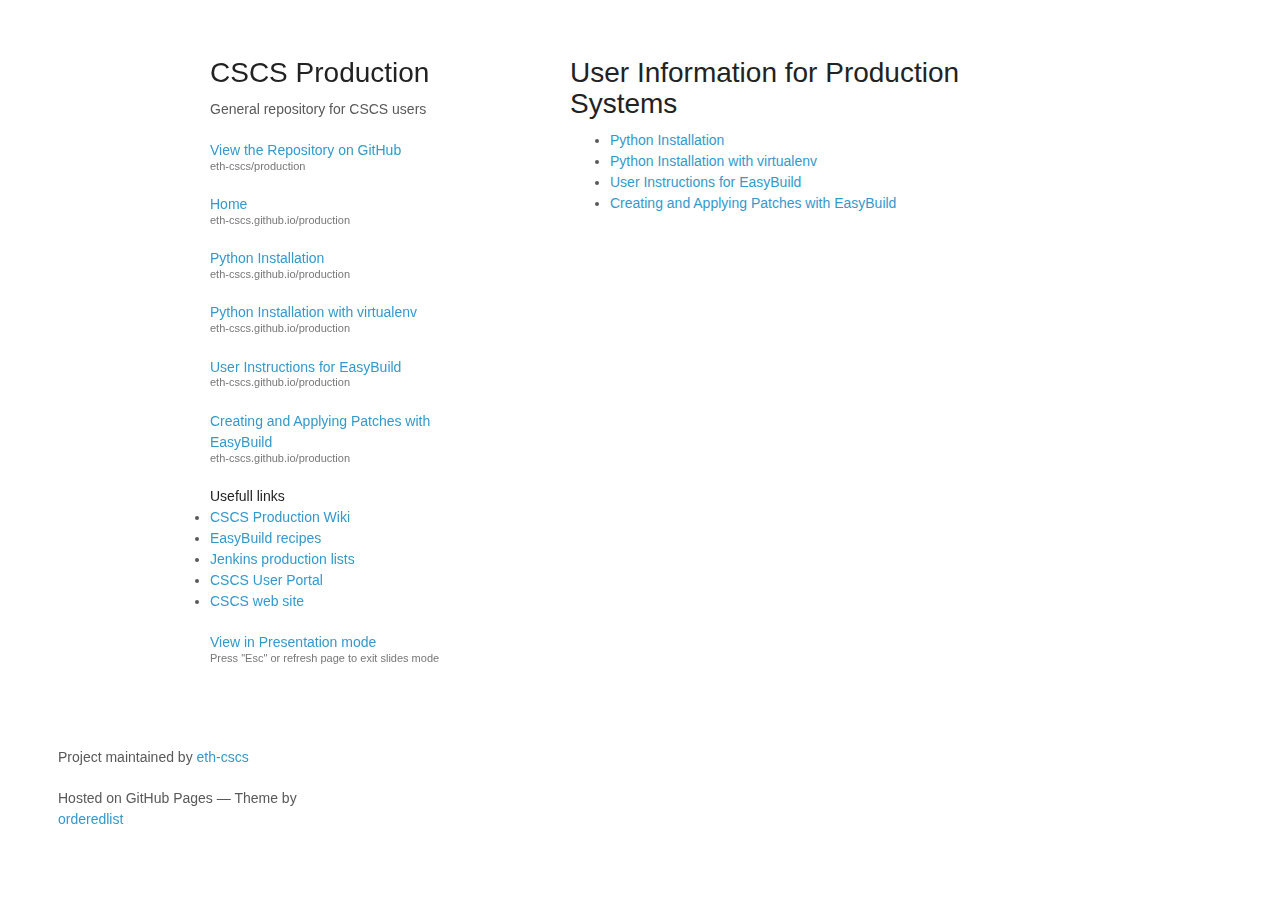
==== production/index.html @ 08b44766 "forking cscs doc" ====
<!doctype html>
<html>
  <head>
    <meta charset="utf-8">
    <meta http-equiv="X-UA-Compatible" content="chrome=1">
    <title>CSCS Production Documentation</title>

    <meta name="viewport" content="width=device-width">
    <script src="javascripts/pagedown.js"></script>
    <script src="javascripts/cscs.wiki.js"></script>
    <script src="javascripts/remark.js"></script>
    <script src="javascripts/jquery-3.1.1.js"></script>
    <meta name="viewport" content="width=device-width, initial-scale=1, user-scalable=no">
    <!--[if lt IE 9]>
    <script src="//html5shiv.googlecode.com/svn/trunk/html5.js"></script>
    <![endif]-->
  </head>
  <body>
    <div id="cscs-body-container">
    </div>
    <script>
      var CSCSContentMarkDownFile = "README.md";
      setupWebSiteCSCSContent();
    </script>      
  </body>
</html>
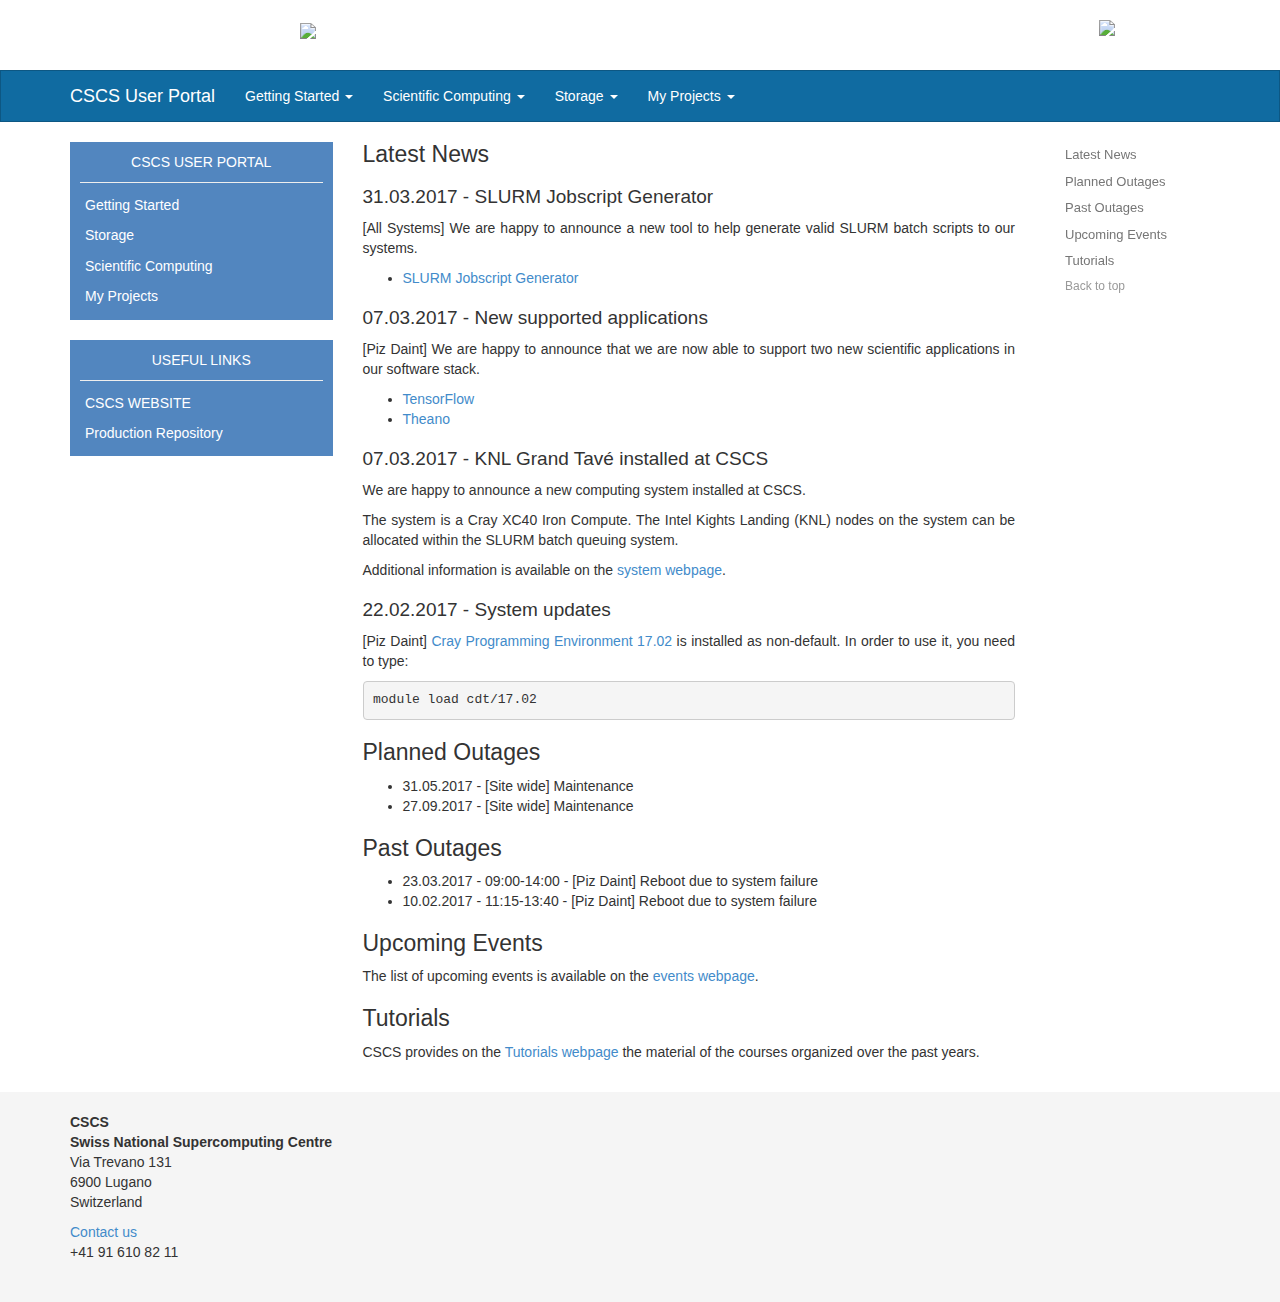
==== commit 47935c7d: "pulling scs production" ====
--- a/production/index.html
+++ b/production/index.html
@@ -1,26 +1,50 @@
-<!doctype html>
-<html>
+<!DOCTYPE html>
+<html lang="en">
   <head>
     <meta charset="utf-8">
-    <meta http-equiv="X-UA-Compatible" content="chrome=1">
-    <title>CSCS Production Documentation</title>
+    <meta http-equiv="X-UA-Compatible" content="IE=edge">
+    <meta name="viewport" content="width=device-width, initial-scale=1">
+    <!-- The above 3 meta tags *must* come first in the head; any other head content must come *after* these tags -->
+    <meta name="description" content="">
+    <meta name="author" content="">
+    <link rel="icon" href="img/favicon.png">
 
-    <meta name="viewport" content="width=device-width">
-    <script src="javascripts/pagedown.js"></script>
-    <script src="javascripts/cscs.wiki.js"></script>
-    <script src="javascripts/remark.js"></script>
-    <script src="javascripts/jquery-3.1.1.js"></script>
-    <meta name="viewport" content="width=device-width, initial-scale=1, user-scalable=no">
+    <title>CSCS User Portal</title>
+
+    <!-- Bootstrap core CSS -->
+    <link href="css/bootstrap.min.css" rel="stylesheet">
+
+    <!-- IE10 viewport hack for Surface/desktop Windows 8 bug -->
+    <link href="css/viewport-hack-surface-windows8.css" rel="stylesheet">
+
+    <!-- Custom styles for this template -->
+    <link href="css/fixed-nav-bar-footer.css" rel="stylesheet">
+    <link href="css/remark-corrections.css" rel="stylesheet">
+
+    <!-- HTML5 shim and Respond.js for IE8 support of HTML5 elements and media queries -->
     <!--[if lt IE 9]>
-    <script src="//html5shiv.googlecode.com/svn/trunk/html5.js"></script>
+      <script src="https://oss.maxcdn.com/html5shiv/3.7.3/html5shiv.min.js"></script>
+      <script src="https://oss.maxcdn.com/respond/1.4.2/respond.min.js"></script>
     <![endif]-->
   </head>
-  <body>
-    <div id="cscs-body-container">
+  <body data-spy="scroll">
+    <div id="cscs-site-content">
     </div>
+    <!-- JavaScript core
+    ================================================== -->
+    <!-- Placed at the end of the document so the pages load faster -->
+    <script src="js/marked.min.js"></script>
+    <!-- <script src="js/remark.js"></script> -->
+    <script src="js/jquery-3.1.1.js"></script>
+    <script src="js/bootstrap.min.js"></script>
+    <script src="js/jquery-toc.min.js"></script>
+    <script src="js/cscs.min.js"></script>
+    <!-- IE10 viewport hack for Surface/desktop Windows 8 bug -->
+    <script src="js/viewport-hack-surface-windows8.js"></script>
+
     <script>
-      var CSCSContentMarkDownFile = "README.md";
-      setupWebSiteCSCSContent();
-    </script>      
+      cscs_setup_site_content("html/navbar.html", "SIDEBAR.md");
+      cscs_setup_markdown_page_content("README.md");
+    </script>
   </body>
 </html>
--- a/production/css/viewport-hack-surface-windows8.css
+++ b/production/css/viewport-hack-surface-windows8.css
@@ -0,0 +1,3 @@
+@-ms-viewport     { width: device-width; }
+@-o-viewport      { width: device-width; }
+@viewport         { width: device-width; }--- a/production/css/fixed-nav-bar-footer.css
+++ b/production/css/fixed-nav-bar-footer.css
@@ -0,0 +1,269 @@
+html {
+  position: relative;
+  min-height: 100%;
+}
+body {
+  /*padding-top: 60px;*/
+  margin-bottom: 230px;
+}
+.footer {
+  position: absolute;
+  bottom: 0;
+  width: 100%;
+  /* Set the fixed height of the footer here */
+  height: 210px;
+  background-color: #f5f5f5;
+  padding-top: 20px;
+  padding-bottom: 20px;
+}
+body > .container {
+  padding: 60px 15px 0;
+}
+.container .text-muted {
+  margin: 20px 0;
+}
+
+#cscs-markdown-content {
+  text-align: justify;
+}
+
+pre code {
+  white-space: pre;
+  word-wrap: normal;
+  overflow: scroll;
+}
+
+.footer > .container {
+  padding-right: 15px;
+  padding-left: 15px;
+}
+
+blockquote {
+  background-color: #d9edf7;
+  border-left: 5px solid #5286BF;
+}
+
+.cscs-nav-logo {
+  background-color: #fff;
+  padding-top: 20px;
+  padding-bottom: 20px;
+  min-height: 70px;
+}
+
+#cscs-cscs-logo {
+  width: auto;
+  height: 63px;
+}
+
+#cscs-eth-logo {
+  width: auto;
+  height: 26.0333px;
+}
+
+.navbar {
+  margin-bottom: 0px;
+}
+
+/* modified from https://github.com/twbs/bootstrap/blob/94b4076dd2efba9af71f0b18d4ee4b163aa9e0dd/docs/assets/css/src/docs.css#L548-L601 */
+.cscs-sidebar.affix-top {
+  margin-top: 20px;
+}
+
+.cscs-sidebar.affix {
+  margin-top: -140px;
+}
+
+.cscs-sidebar {
+  margin-top: 20px;
+  position: fixed;
+}
+
+.cscs-leftbar {
+  background-color: #5286BF;
+  color: #fff;
+  margin-top: 20px;
+  margin-bottom: 20px;
+  margin-left: 0;
+  padding: 0;
+  padding-bottom: 5px;
+}
+
+.cscs-leftbar hr {
+  margin: 10px;
+}
+
+.cscs-leftbar p {
+  font-size: 14px;
+  padding-top: 10px;
+  padding-bottom: 0px;
+  text-align: center;
+  text-transform: uppercase;
+}
+
+.cscs-leftbar a {
+  color: #fff;
+  padding: 5px;
+}
+
+.cscs-leftbar a:hover {
+  text-decoration: none;
+  cursor: pointer;
+  color: #fff;
+  background-color: #e5293a;
+  padding: 5px;
+}
+
+.cscs-leftbar h1 {
+  font-weight: normal;
+  text-decoration: none;
+  font-size: 14px;
+  margin: 5px;
+  padding-top: 5px;
+  padding-bottom: 5px;
+  padding-right: 8px;
+  padding-left: 5px;
+}
+
+.cscs-leftbar h2 {
+  clear: both;
+  text-decoration: none;
+  font-size: 14px;
+  margin-top: 0px;
+  margin-bottom: 0px;
+  padding-top: 5px;
+  padding-bottom: 10px;
+  padding-left: 20px;
+  font-weight: normal;
+}
+
+.cscs-leftbar h3 {
+  clear: both;
+  text-decoration: none;
+  font-size: 14px;
+  margin-top: 0px;
+  margin-bottom: 0px;
+  padding-top: 5px;
+  padding-bottom: 10px;
+  padding-left: 30px;
+  font-weight: normal;
+}
+
+.cscs-leftbar h4 {
+  clear: both;
+  text-decoration: none;
+  font-size: 14px;
+  margin-top: 0px;
+  margin-bottom: 0px;
+  padding-top: 5px;
+  padding-bottom: 10px;
+  padding-left: 40px;
+  font-weight: normal;
+}
+
+.cscs-leftbar h5 {
+  clear: both;
+  text-decoration: none;
+  font-size: 14px;
+  margin-top: 0px;
+  margin-bottom: 0px;
+  padding-top: 5px;
+  padding-bottom: 10px;
+  padding-left: 50px;
+  font-weight: normal;
+}
+
+.cscs-leftbar h6 {
+  clear: both;
+  text-decoration: none;
+  font-size: 14px;
+  margin-top: 0px;
+  margin-bottom: 0px;
+  padding-top: 5px;
+  padding-bottom: 10px;
+  padding-left: 60px;
+  font-weight: normal;
+}
+
+/* small screens */
+@media (max-width: 768px) {
+  /* override the Affix plugin so that the navigation isn't sticky */
+  nav.affix[data-toggle='toc'] {
+    position: static;
+  }
+
+  /* don't expand nested items, which pushes down the rest of the page when navigating */
+  nav[data-toggle='toc'] .nav .active .nav {
+    display: none;
+  }
+  /* alternatively, if you *do* want the second-level navigation to be shown (as seen on this page on mobile), use this */
+  nav[data-toggle='toc'] .nav .nav {
+    display: block;
+  }
+}
+
+/* All levels of nav */
+nav[data-toggle='toc'] .nav > li > a {
+  display: block;
+  padding: 4px 20px;
+  font-size: 13px;
+  font-weight: 500;
+  color: #767676;
+}
+nav[data-toggle='toc'] .nav > li > a:hover,
+nav[data-toggle='toc'] .nav > li > a:focus {
+  padding-left: 19px;
+  color: #106ba1;
+  text-decoration: none;
+  background-color: transparent;
+  border-left: 1px solid #106ba1;
+}
+nav[data-toggle='toc'] .nav > .active > a,
+nav[data-toggle='toc'] .nav > .active:hover > a,
+nav[data-toggle='toc'] .nav > .active:focus > a {
+  padding-left: 18px;
+  font-weight: bold;
+  color: #106ba1;
+  background-color: transparent;
+  border-left: 2px solid #106ba1;
+}
+
+/* Nav: second level (shown on .active) */
+nav[data-toggle='toc'] .nav .nav {
+  display: none; /* Hide by default, but at >768px, show it */
+  padding-bottom: 10px;
+}
+nav[data-toggle='toc'] .nav .nav > li > a {
+  padding-top: 1px;
+  padding-bottom: 1px;
+  padding-left: 30px;
+  font-size: 12px;
+  font-weight: normal;
+}
+nav[data-toggle='toc'] .nav .nav > li > a:hover,
+nav[data-toggle='toc'] .nav .nav > li > a:focus {
+  padding-left: 29px;
+}
+nav[data-toggle='toc'] .nav .nav > .active > a,
+nav[data-toggle='toc'] .nav .nav > .active:hover > a,
+nav[data-toggle='toc'] .nav .nav > .active:focus > a {
+  padding-left: 28px;
+  font-weight: 500;
+}
+
+/* from https://github.com/twbs/bootstrap/blob/e38f066d8c203c3e032da0ff23cd2d6098ee2dd6/docs/assets/css/src/docs.css#L631-L634 */
+nav[data-toggle='toc'] .nav > .active > ul {
+  display: block;
+}
+
+.back-to-top {
+  padding: 4px 10px;
+  margin-top: 10px;
+  margin-left: 10px;
+  font-size: 12px;
+  font-weight: 500;
+  color: #999;
+}
+.back-to-top:hover {
+  color: #106ba1;
+  text-decoration: none;
+}
--- a/production/css/remark-corrections.css
+++ b/production/css/remark-corrections.css
@@ -0,0 +1,38 @@
+.remark-slide-content h1 {
+	font-size: 32px;
+	margin-bottom: 10pt;
+	margin-top: 0;
+}
+
+.remark-slide-content h2 {
+	font-size: 26px;
+	margin-bottom: 10pt;
+	margin-top: 0;
+}
+
+.remark-slide-content h3 {
+	font-size: 18px;
+	margin-bottom: 5pt;
+	margin-top: 0;
+}
+
+.remark-slide-number {
+	right: 
+}
+
+img {
+	max-width: 100%;
+}
+
+.remark-inline-code {
+	font-size: 12pt;
+	padding: 0.15em;
+	border-radius:2.5px;
+	margin: 0;
+}
+.remark-code-line {
+	font-size: 12pt;
+	padding: 0.15em;
+	border-radius:2.5px;
+	margin: 0;
+}
